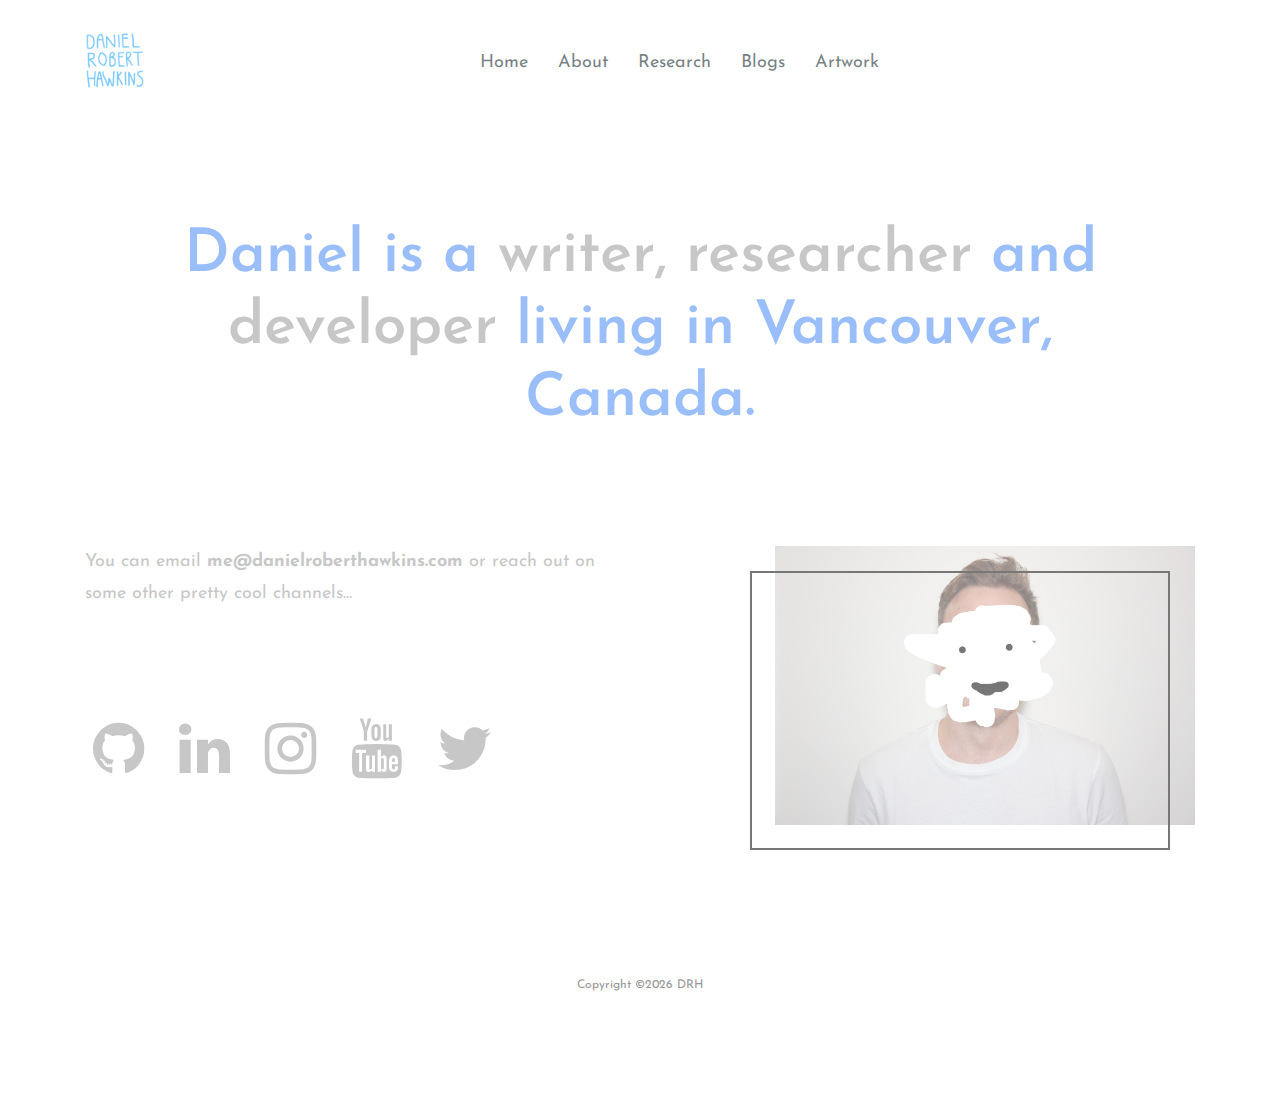
==== about.html @ 4c0d48ba "Add portfolio files to repo" ====
<!DOCTYPE html>
<html lang="en">
<head>
	<title>DRH</title>
	<meta charset="UTF-8">
	<meta name="description" content="daniel robert hawkins creative">
	<meta name="keywords" content="webdeveloper, creative, artist, copywriter, ux research">
	<meta name="viewport" content="width=device-width, initial-scale=1.0">
	<!-- Favicon -->   
	<link href="img/favicon.ico" rel="shortcut icon"/>

	<!-- Google Fonts -->
	<link href="https://fonts.googleapis.com/css?family=Josefin+Sans:400,400i,600,600i,700" rel="stylesheet">

	<!-- Stylesheets -->
	<link rel="stylesheet" href="css/bootstrap.min.css"/>
	<link rel="stylesheet" href="css/font-awesome.min.css"/>
	<link rel="stylesheet" href="css/magnific-popup.css"/>
	<link rel="stylesheet" href="css/style.css"/>


	<!--[if lt IE 9]>
	  <script src="https://oss.maxcdn.com/html5shiv/3.7.2/html5shiv.min.js"></script>
	  <script src="https://oss.maxcdn.com/respond/1.4.2/respond.min.js"></script>
	<![endif]-->

</head>
<body>
	<!-- Page Preloder -->
	<div id="preloder">
		<div class="loader"></div>
	</div>

	<!-- header section start -->
	<header class="header-section">
		<div class="container">
			<div class="row">
				<div class="col-lg-4 col-md-3">
					<div class="logo">
							<div class="navbar-header">
									<a href="index.html">
									<img src="img/drhlogo.jpg" >
									</a>
									</div>
							</div>
				</div>
				<div class="col-lg-8 col-md-9">
				
					<nav class="main-menu">
						<ul>
							<li><a href="index.html">Home</a></li>
							<li><a href="about.html">About</a></li>
                            <li><a href="research.html">Research</a></li>
							<li><a href="http://danielroberthawkins.com/myblogs">Blogs</a></li>
							<li><a href="https://dnahawkins.tumblr.com/">Artwork</a></li>
							
						</ul>
					</nav>
				</div>
			</div>
		</div>
		<div class="nav-switch">
			<i class="fa fa-bars"></i>
		</div>
	</header>
	<!-- header section end -->

	<!-- intro section start -->
	<section class="intro-section">
		<div class="container text-center">
			<div class="row">
				<div class="col-xl-10 offset-xl-1">
					

					<h4 class="section-title">Daniel is a <span>writer, researcher</span> and <span>developer</span> living in Vancouver, Canada.</h4>
				</div>
			</div>
		</div>
	</section>
	<!-- intro section end -->


	<!-- page section start -->
	<section class="page-section">
		<div class="container">
			<div class="row">
				<div class="col-lg-6">
				
					<p>You can email <b>me@danielroberthawkins.com</b> or reach out on some other pretty cool channels...</p>

					<div class="row mt-5 m-2">
							<div class="social-links">
									<a href="https://github.com/dockhands/"><span class="fa fa-github fa-4x"></span></a>
									<a href="https://www.linkedin.com/in/danielroberthawkins/"><span class="fa fa-linkedin fa-4x"></span></a>
									<a href="https://www.instagram.com/everyone_you_know_/?hl=en"><span class="fa fa-instagram fa-4x"></span></a>
									<a href="https://www.youtube.com/user/danielroberthawkins"><span class="fa fa-youtube fa-4x"></span></a>
									<a href="https://twitter.com/danrobhawkins?lang=en"><span class="fa fa-twitter fa-4x"></span></a>
								</div>

					</div>
				
				</div>
				<div class="col-lg-5 offset-lg-1">
					<figure class="pic-frame">
						<img src="img/about.jpg" alt="">
					</figure>
				</div>
			</div>
		</div>
	</section>
	<!-- page section end -->


	<!-- footer section start -->
	<footer class="footer-section text-center">
			<div class="container">
				<div class="copyright">
				Copyright &copy;<script>document.write(new Date().getFullYear());</script> DRH
	
				</div>
			</div>
		</footer>
		<!-- footer section end -->
	
	
	
		<!--====== Javascripts & Jquery ======-->
		<script src="js/jquery-2.1.4.min.js"></script>
		<script src="js/bootstrap.min.js"></script>
		<script src="js/mixitup.min.js"></script>
		<script src="js/magnific-popup.min.js"></script>
		<script src="js/main.js"></script>
	</body>
	</html>
---- css/style.css ----
/* =================================
------------------------------------
  DRH - Portfolio

 ------------------------------------ 
 ====================================*/

/*----------------------------------------*/
/* Template default CSS
/*----------------------------------------*/

html,
body {
  height: 100%;
  font-family: 'Josefin Sans', sans-serif;
}

h1,
h2,
h3,
h4,
h5,
h6 {
  color: #4286f4;
  margin: 0;
  font-weight: 600;
  font-family: 'Josefin Sans', sans-serif;
}

p {
  font-size: 18px;
  color: #979797;
  line-height: 1.8;
}

img {
  max-width: 100%;
}

input:focus,
select:focus,
button:focus,
textarea:focus {
  outline: none;
}

a:hover,
a:focus {
  text-decoration: none;
  outline: none;
}

ul,
ol {
  padding: 0;
  margin: 0;
}

/*------------------------
  Helper css
--------------------------*/
.body-pad {
  padding: 0 40px;
}

.spad {
  padding: 100px 0;
}

.pt100 {
  padding-top: 100px;
}

.set-bg {
  background-repeat: no-repeat;
  background-size: cover;
}

.section-title {
  font-size: 60px;
}

.section-title span {
  color: #979797;
}

/*------------------------
  Common Elements
--------------------------*/
.element {
  margin-bottom: 100px;
}

.element:last-child {
  margin-bottom: 0;
}

/*=== Preloder ===*/
#preloder {
  position: fixed;
  width: 100%;
  height: 100%;
  top: 0;
  left: 0;
  z-index: 999999;
  background: #fff;
}

.loader {
  width: 30px;
  height: 30px;
  border: 3px solid #000;
  position: absolute;
  top: 50%;
  left: 50%;
  margin-top: -13px;
  margin-left: -13px;
  border-radius: 60px;
  border-left-color: transparent;
  animation: loader 0.8s linear infinite;
  -webkit-animation: loader 0.8s linear infinite;
}

@keyframes loader {
  0% {
    -webkit-transform: rotate(0deg);
            transform: rotate(0deg);
  }
  50% {
    -webkit-transform: rotate(180deg);
            transform: rotate(180deg);
  }
  100% {
    -webkit-transform: rotate(360deg);
            transform: rotate(360deg);
  }
}

@-webkit-keyframes loader {
  0% {
    -webkit-transform: rotate(0deg);
  }
  50% {
    -webkit-transform: rotate(180deg);
  }
  100% {
    -webkit-transform: rotate(360deg);
  }
}

/*=== Buttons ===*/
.site-btn {
  display: inline-block;
  font-size: 14px;
  min-width: 140px;
  text-align: center;
  padding: 15px 10px;
  position: relative;
  color: #fff;
  border: none;
  background-color: #000;
  margin-right: 15px;
  z-index: 1;
}

.site-btn.btn-fade {
  background-color: #979797;
}

.site-btn.btn-line {
  background: none;
  border: 2px solid #000;
  color: #000;
  padding: 13px 10px;
}

.site-btn.btn-line:hover {
  color: #000;
}

.site-btn.btn-line-fade {
  background: none;
  border: 2px solid #979797;
  color: #979797;
  padding: 13px 10px;
}

.site-btn.btn-line-fade:hover {
  color: #979797;
}

.site-btn:hover {
  color: #fff;
}

/*===  Accordion  ===*/
.accordion-area .panel {
  margin-bottom: 30px;
}

.accordion-area .panel-header {
  background: #000;
  color: #fff;
  display: block;
  padding: 12px 50px;
  padding-left: 30px;
  font-size: 14px;
  font-weight: 600;
  position: relative;
  border: 2px solid #000;
  -webkit-transition: all 0.4s ease-out 0s;
  -o-transition: all 0.4s ease-out 0s;
  transition: all 0.4s ease-out 0s;
}

.accordion-area .panel-header.active {
  background: transparent;
  color: #000;
}

.accordion-area .panel-header.active .panel-link:after {
  content: "-";
  color: #000;
}

.accordion-area .panel-header.active .panel-link.collapsed:after {
  content: "+";
}

.accordion-area .panel-link {
  position: absolute;
  right: 0;
  top: 0;
  height: 100%;
  width: 50px;
  border: none;
  cursor: pointer;
  background: transparent;
}

.accordion-area .panel-body p {
  font-size: 14px;
  margin-bottom: 0;
  padding-top: 25px;
}

.accordion-area .panel-body {
  padding: 0 5px;
}

.accordion-area .panel-link:after {
  content: "+";
  position: absolute;
  left: 50%;
  font-size: 16px;
  font-weight: 700;
  top: 50%;
  color: #fff;
  line-height: 16px;
  margin-top: -8px;
  margin-left: -4px;
}

/*===  Tab  ===*/
.tab-element .nav-tabs {
  border-bottom: none;
  margin-bottom: 35px;
}

.tab-element .nav-tabs .nav-link {
  border: 2px solid #000;
  background: #000;
  border-radius: 0;
  margin-right: 10px;
  font-size: 14px;
  font-weight: 500;
  color: #222;
  padding: 15px 40px;
  min-width: 118px;
  font-size: 16px;
  color: #fff;
  margin-bottom: 10px;
}

.tab-element .nav-tabs .nav-item:last-child .nav-link {
  margin-right: 0;
}

.tab-element .nav-tabs .nav-link.active {
  background: transparent;
  color: #000;
}

.tab-element .tab-pane h4 {
  font-size: 18px;
  margin: 25px 0 20px;
}

.tab-element .tab-pane p {
  font-size: 14px;
}

.circle-progress {
  text-align: center;
  position: relative;
}

.circle-progress canvas {
  -webkit-transform: rotate(90deg);
  -ms-transform: rotate(90deg);
  transform: rotate(90deg);
}

.circle-progress .progress-info {
  position: absolute;
  width: 100%;
  top: 30%;
}

.circle-progress .progress-info h2 {
  font-size: 36px;
}

.circle-progress .progress-info p {
  color: #979797;
  font-size: 16px;
  line-height: normal;
}

/*===  Icon Box  ===*/
.icon-box {
  display: -webkit-box;
  display: -ms-flexbox;
  display: flex;
}

.icon-box .icon h2 {
  font-size: 60px;
}

.icon-box .icon-box-content {
  padding-left: 25px;
  padding-top: 10px;
}

.icon-box .icon-box-content h3 {
  font-size: 24px;
  margin-bottom: 25px;
}

/*------------------------
    Header Section
--------------------------*/
.header-section {
  padding-top: 30px;
  padding-bottom: 20px;
  position: relative;
}

.site-logo {
  font-size: 24px;
  padding-top: 20px;
  max-height: 70px; /* height of the navbar */
  width: 170px;

}

.navbar-header
{
    width: 60px;
    height: auto;
  }

.main-menu ul {
  list-style: none;
}

.main-menu ul li {
  display: inline;
}

.main-menu ul li a {
  display: inline-block;
  font-size: 18px;
  color: #001418;
  margin-left: 15px;
  margin-right: 10px;
  padding: 20px 0 5px;
}

.header-btn {
  float: right;
  margin-right: 0;
}

.nav-switch {
  display: none;
}

/*------------------------
    Intro Section
--------------------------*/
.intro-section {
  padding: 110px 0;
}

/*------------------------
    Portfolio Section
--------------------------*/
.portfolio-section {
  overflow: hidden;
}

.portfolio-filter {
  list-style: none;
  padding-bottom: 100px;
}

.portfolio-filter li {
  font-size: 16px;
  display: inline-block;
  margin-right: 30px;
  padding-bottom: 10px;
  color: #979797;
  cursor: pointer;
}

.portfolio-filter li.mixitup-control-active {
  color: #001418;
}

.portfolios-area .gallery-block {
  padding: 0;
}

.gallery-block {
  position: relative;
}

.portfolio-item {
  display: block;
  width: 100%;
  height: 400px;
  background-position: center center;
  position: relative;
  margin-bottom: 30px;
}

.portfolio-item .pi-inner {
  position: absolute;
  width: 100%;
  height: 100%;
  left: 0;
  top: 0;
  background: transparent;
  -webkit-transition: all 0.4s ease 0s;
  -o-transition: all 0.4s ease 0s;
  transition: all 0.4s ease 0s;
}

.portfolio-item .pi-inner h2 {
  opacity: 0;
  font-size: 30px;
  font-weight: 400;
  position: absolute;
  left: 50px;
  bottom: 50px;
  color: #fff;
  letter-spacing: 10px;
  -webkit-transition: all 0.3s ease 0s;
  -o-transition: all 0.3s ease 0s;
  transition: all 0.3s ease 0s;
}


.portfolio-item:hover .pi-inner {
  background: rgba(0, 20, 24, 0.8);
}

.portfolio-item:hover .pi-inner h2 {
  opacity: 1;
  letter-spacing: 0;
}

.portfolio-meta {
  padding-bottom: 45px;
}

.portfolio-meta h2 {
  font-size: 24px;
}

.portfolio-meta p {
  font-size: 14px;
  color: #a6a6a6;
  margin-bottom: 0;
}

.portfolio-intro {
  display: block;
}

.img-popup-warp .mfp-content {
  opacity: 0;
  -webkit-transform: scale(0.8);
  -ms-transform: scale(0.8);
  transform: scale(0.8);
  -webkit-transition: all 0.4s;
  -o-transition: all 0.4s;
  transition: all 0.4s;
}

.img-popup-warp.mfp-ready .mfp-content {
  opacity: 1;
  -webkit-transform: scale(1);
  -ms-transform: scale(1);
  transform: scale(1);
}

/*------------------------
    Footer Section
--------------------------*/
.footer-section {
  padding: 110px 0;
}

.footer-section .copyright {
  font-size: 12px;
  color: #979797;
}

.social-links {
  margin-top: 60px;
  margin-bottom: 40px;
}

.social-links a {
  color: #979797;
  font-size: 15px;
  margin-right: 30px;
}

.social-links a:last-child {
  margin-right: 0;
}

/*------------------------
    About Page
--------------------------*/
.pic-frame {
  position: relative;
  padding-left: 25px;
  padding-bottom: 25px;
  display: inline-block;
}

.pic-frame:after {
  position: absolute;
  content: "";
  width: calc(100% - 25px);
  height: calc(100% - 25px);
  bottom: 0;
  left: 0;
  border: 2px solid #000;
  z-index: 1;
}

.milestone {
  margin-top: 15px;
}

.milestone h2 {
  font-size: 60px;
}

.milestone h2 span {
  font-size: 18px;
  color: #979797;
}

/*------------------------
    Blog Page
--------------------------*/
.blog-item {
  margin-bottom: 70px;
}

.blog-item .read-more {
  color: #000;
  position: relative;
  display: inline-block;
  padding-bottom: 5px;
  line-height: 18px;
  font-size: 18px;
}

.blog-item .read-more:after {
  position: absolute;
  content: '';
  width: 100%;
  height: 2px;
  bottom: 0;
  left: 0;
  background: #000;
}

.thumb {
  margin-bottom: 30px;
}

.blog-content h2 {
  font-size: 24px;
  margin-bottom: 15px;
}

.blog-content .blog-meta {
  font-size: 13px;
  color: #979797;
  margin-bottom: 30px;
}

.blog-content p {
  margin-bottom: 30px;
}

/*------------------------
    Contact Page
--------------------------*/
.contect-tect {
  text-align: center;
  margin-bottom: 70px;
}

.contect-tect h2 {
  font-size: 24px;
  margin-bottom: 30px;
}

.contect-tect p {
  font-size: 17px;
}

.contact-form {
  display: block;
  width: 100%;
}

.contact-form input {
  padding-left: 25px;
  height: 60px;
  width: 100%;
  border: none;
  border-bottom: 2px solid #000;
  margin-bottom: 30px;
  font-size: 12px;
}

.contact-form textarea {
  padding-left: 25px;
  height: 200px;
  width: 100%;
  border: none;
  border-bottom: 2px solid #000;
  margin-bottom: 30px;
  font-size: 12px;
}

.contact-form ::-webkit-input-placeholder {
  font-style: italic;
}

.contact-form :-ms-input-placeholder {
  font-style: italic;
}

.contact-form ::-ms-input-placeholder {
  font-style: italic;
}

.contact-form ::placeholder {
  font-style: italic;
}

/* ===========================
  Responsive
==============================*/
@media only screen and (max-width: 1448px) {
  .home-2.container {
    width: auto;
  }
}

/* Medium screen : 992px. */
@media only screen and (min-width: 992px) and (max-width: 1199px) {
  .portfolio-item {
    height: 450px;
  }
}

/* Tablet :768px. */
@media only screen and (min-width: 768px) and (max-width: 991px) {
  .body-pad {
    padding: 0 30px;
  }
  .portfolio-item {
    height: 350px;
  }
}

/* Large Mobile :480px. */
@media only screen and (max-width: 767px) {
  .body-pad {
    padding: 0 15px;
  }
  .main-menu {
    position: absolute;
    background: #efefef;
    width: 100%;
    z-index: 999;
    left: 0;
    top: 30px;
    padding-top: 15px;
    display: none;
  }
  .main-menu ul li a {
    padding: 10px 15px;
    border-bottom: 1px solid #ddd;
    display: block;
  }
  .main-menu ul li {
    display: block;
  }
  .main-menu ul li:last-child a {
    border-bottom: none;
  }
  .home-2 {
    text-align: left;
  }
  .home-2 .main-menu {
    top: 99px;
  }
  .nav-switch {
    position: absolute;
    right: 25px;
    font-size: 30px;
    color: #333;
    top: 35px;
    display: block;
  }
  .header-btn {
    display: none;
  }
  .section-title {
    font-size: 45px;
  }
  .portfolio-filter {
    text-align: center;
  }
}

/* small Mobile :320px. */
@media only screen and (max-width: 479px) {
  .section-title {
    font-size: 30px;
  }
}

/* ===========================
 SPINNER
==============================*/


.spinner {
  width: 40px;
  height: 40px;
  background-color: #4286f4;

  margin: 100px auto;
  -webkit-animation: sk-rotateplane 1.2s infinite ease-in-out;
  animation: sk-rotateplane 1.2s infinite ease-in-out;
}

@-webkit-keyframes sk-rotateplane {
  0% { -webkit-transform: perspective(120px) }
  50% { -webkit-transform: perspective(120px) rotateY(180deg) }
  100% { -webkit-transform: perspective(120px) rotateY(180deg)  rotateX(180deg) }
}

@keyframes sk-rotateplane {
  0% { 
    transform: perspective(120px) rotateX(0deg) rotateY(0deg);
    -webkit-transform: perspective(120px) rotateX(0deg) rotateY(0deg) 
  } 50% { 
    transform: perspective(120px) rotateX(-180.1deg) rotateY(0deg);
    -webkit-transform: perspective(120px) rotateX(-180.1deg) rotateY(0deg) 
  } 100% { 
    transform: perspective(120px) rotateX(-180deg) rotateY(-179.9deg);
    -webkit-transform: perspective(120px) rotateX(-180deg) rotateY(-179.9deg);
  }
}
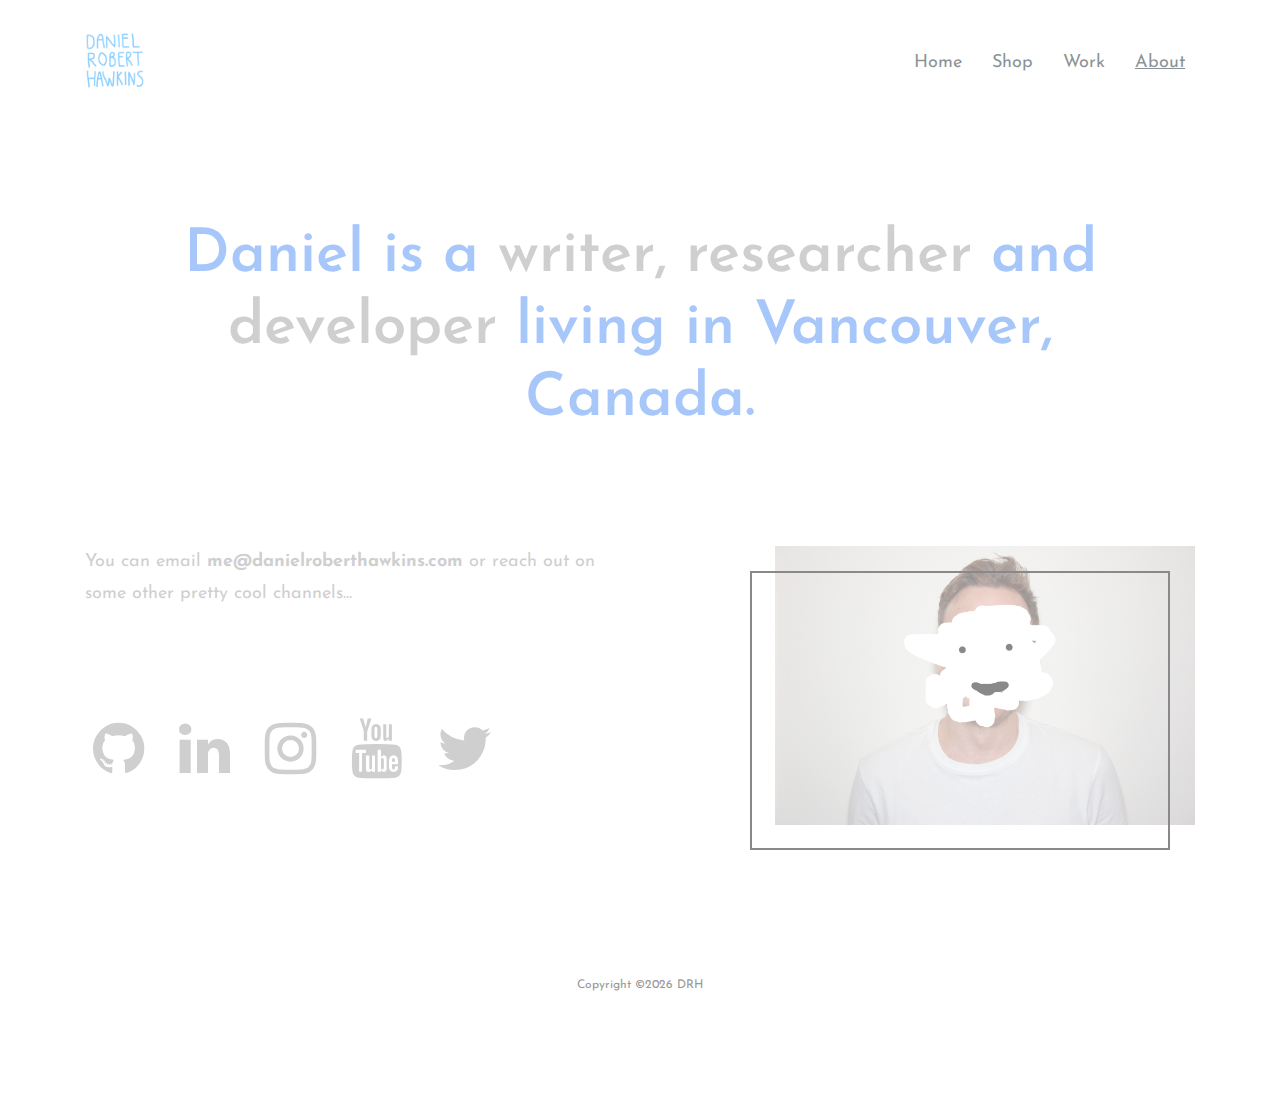
==== commit 0fde5b38: "Remove portfolio sections, add new sections, update menu, etc." ====
--- a/about.html
+++ b/about.html
@@ -44,16 +44,14 @@
 									</div>
 							</div>
 				</div>
-				<div class="col-lg-8 col-md-9">
+				<div class="col-lg-8 col-md-9 text-right">
 				
 					<nav class="main-menu">
 						<ul>
 							<li><a href="index.html">Home</a></li>
-							<li><a href="about.html">About</a></li>
-                            <li><a href="research.html">Research</a></li>
-							<li><a href="http://danielroberthawkins.com/myblogs">Blogs</a></li>
-							<li><a href="https://dnahawkins.tumblr.com/">Artwork</a></li>
-							
+							<li><a href="https://bigdan.bigcartel.com">Shop</a></li>
+							<li><a href="work.html">Work</a></li>
+							<li><a href="about.html"><u>About</u></a></li>
 						</ul>
 					</nav>
 				</div>
--- a/css/style.css
+++ b/css/style.css
@@ -54,6 +54,14 @@
 ol {
   padding: 0;
   margin: 0;
+}
+
+.oblique {
+    font-style: oblique;
+}
+
+.thin {
+  font-weight: 100;
 }
 
 /*------------------------
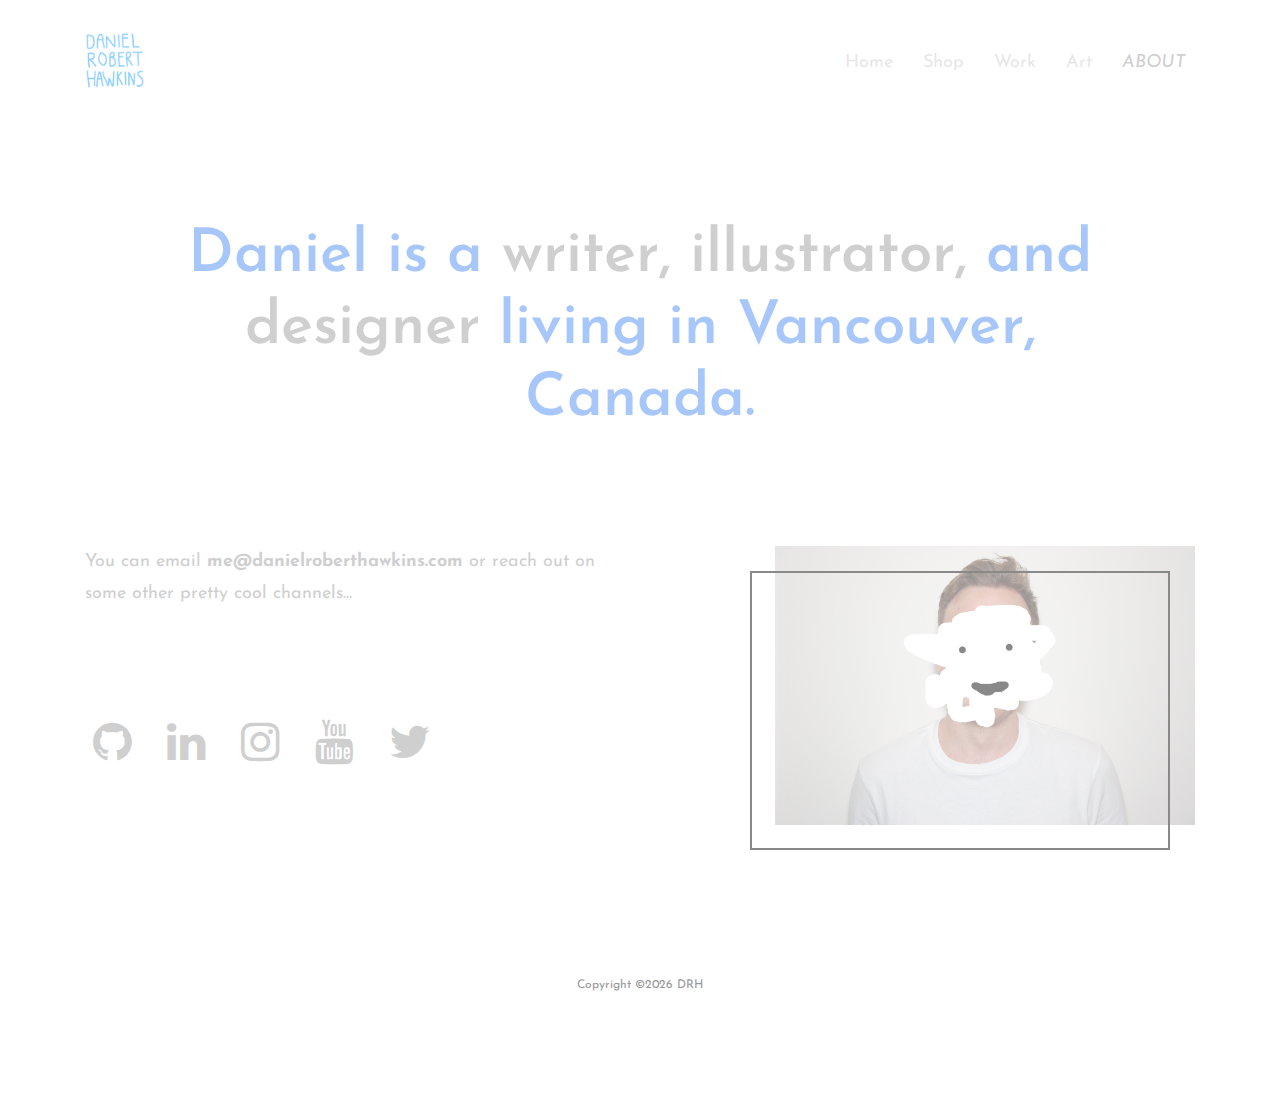
==== commit 437b4d4f: "Add ART section, update landing page, etc." ====
--- a/about.html
+++ b/about.html
@@ -48,10 +48,11 @@
 				
 					<nav class="main-menu">
 						<ul>
-							<li><a href="index.html">Home</a></li>
-							<li><a href="https://bigdan.bigcartel.com">Shop</a></li>
-							<li><a href="work.html">Work</a></li>
-							<li><a href="about.html"><u>About</u></a></li>
+							<li><a href="index.html"><span class="gray-text half-opacity">Home</span></a></li>
+							<li><a href="https://bigdan.bigcartel.com"><span class="gray-text half-opacity">Shop</span></a></li>
+							<li><a href="work.html"><span class="gray-text half-opacity">Work</span></a></li>
+							<li><a href="art.html"><span class="gray-text half-opacity">Art</span></a></li>
+							<li><a href="about.html"><span class="gray-text oblique">ABOUT</span></a></li>
 						</ul>
 					</nav>
 				</div>
@@ -70,7 +71,7 @@
 				<div class="col-xl-10 offset-xl-1">
 					
 
-					<h4 class="section-title">Daniel is a <span>writer, researcher</span> and <span>developer</span> living in Vancouver, Canada.</h4>
+					<h4 class="section-title">Daniel is a <span>writer, illustrator,</span> and <span>designer</span> living in Vancouver, Canada.</h4>
 				</div>
 			</div>
 		</div>
@@ -88,12 +89,12 @@
 
 					<div class="row mt-5 m-2">
 							<div class="social-links">
-									<a href="https://github.com/dockhands/"><span class="fa fa-github fa-4x"></span></a>
-									<a href="https://www.linkedin.com/in/danielroberthawkins/"><span class="fa fa-linkedin fa-4x"></span></a>
-									<a href="https://www.instagram.com/everyone_you_know_/?hl=en"><span class="fa fa-instagram fa-4x"></span></a>
-									<a href="https://www.youtube.com/user/danielroberthawkins"><span class="fa fa-youtube fa-4x"></span></a>
-									<a href="https://twitter.com/danrobhawkins?lang=en"><span class="fa fa-twitter fa-4x"></span></a>
-								</div>
+								<a href="https://github.com/dockhands"><span class="fa fa-github fa-3x"></span></a>
+								<a href="https://www.linkedin.com/in/danielroberthawkins"><span class="fa fa-linkedin fa-3x"></span></a>
+								<a href="https://www.instagram.com/dan_dan_doodles"><span class="fa fa-instagram fa-3x"></span></a>
+								<a href="https://www.youtube.com/danielroberthawkins"><span class="fa fa-youtube fa-3x"></span></a>
+								<a href="https://twitter.com/danrobhawkins"><span class="fa fa-twitter fa-3x"></span></a>
+							</div>
 
 					</div>
 				
--- a/css/style.css
+++ b/css/style.css
@@ -8,6 +8,10 @@
 /*----------------------------------------*/
 /* Template default CSS
 /*----------------------------------------*/
+
+:root {
+  --gray-color: hsl(0, 0%, 75%);
+}
 
 html,
 body {
@@ -56,13 +60,106 @@
   margin: 0;
 }
 
+/*------------------------
+  ADDED by @colbyramsay css
+--------------------------*/
+
 .oblique {
     font-style: oblique;
 }
 
 .thin {
   font-weight: 100;
-}
+  color: #979797;
+}
+
+.white-text {
+  color: white;
+  font-size: 270%;
+}
+
+.black-text {
+  color: black;
+  font-size: 270%;
+}
+
+.gray-text {
+  color: #979797;
+}
+
+.half-opacity {
+  opacity: 0.5;
+}
+
+.nav-tab-left {
+    background: none;
+    border-radius: 0 50% 50% 0;
+    border: none;
+    padding: 0;
+    transition: .18s;
+    margin: 10px;
+}
+
+.nav-tab-right {
+    background: none;
+    border-radius: 50% 0 0 50%;
+    border: none;
+    padding: 0;
+    transition: .18s;
+    margin: 10px;
+}
+
+.sticky-left {
+    position: fixed;
+    left: 0;
+    top: 50%; /* Adjust this value to position it vertically as desired */
+}
+
+.sticky-right {
+    position: fixed;
+    right: 0;
+    top: 50%; /* Adjust this value to position it vertically as desired */
+}
+
+.centered {
+    display: flex;
+    justify-content: center;
+    flex-direction: column;
+}
+
+.arrow {
+    border: solid var(--gray-color);
+    border-width: 0 1px 1px 0;
+    display: inline-block;
+    padding: 12px;
+    margin: 0;
+}
+  
+.right {
+    -webkit-transform: rotate(-45deg);
+    transform: rotate(-45deg);
+}
+
+.left {
+    -webkit-transform: rotate(135deg);
+    transform: rotate(135deg);
+}
+
+.up {
+    -webkit-transform: rotate(-135deg);
+    transform: rotate(-135deg);
+}
+
+.down {
+    -webkit-transform: rotate(45deg);
+    transform: rotate(45deg);
+}
+
+.nav-links {
+    padding: 9px;
+}
+
+
 
 /*------------------------
   Helper css
